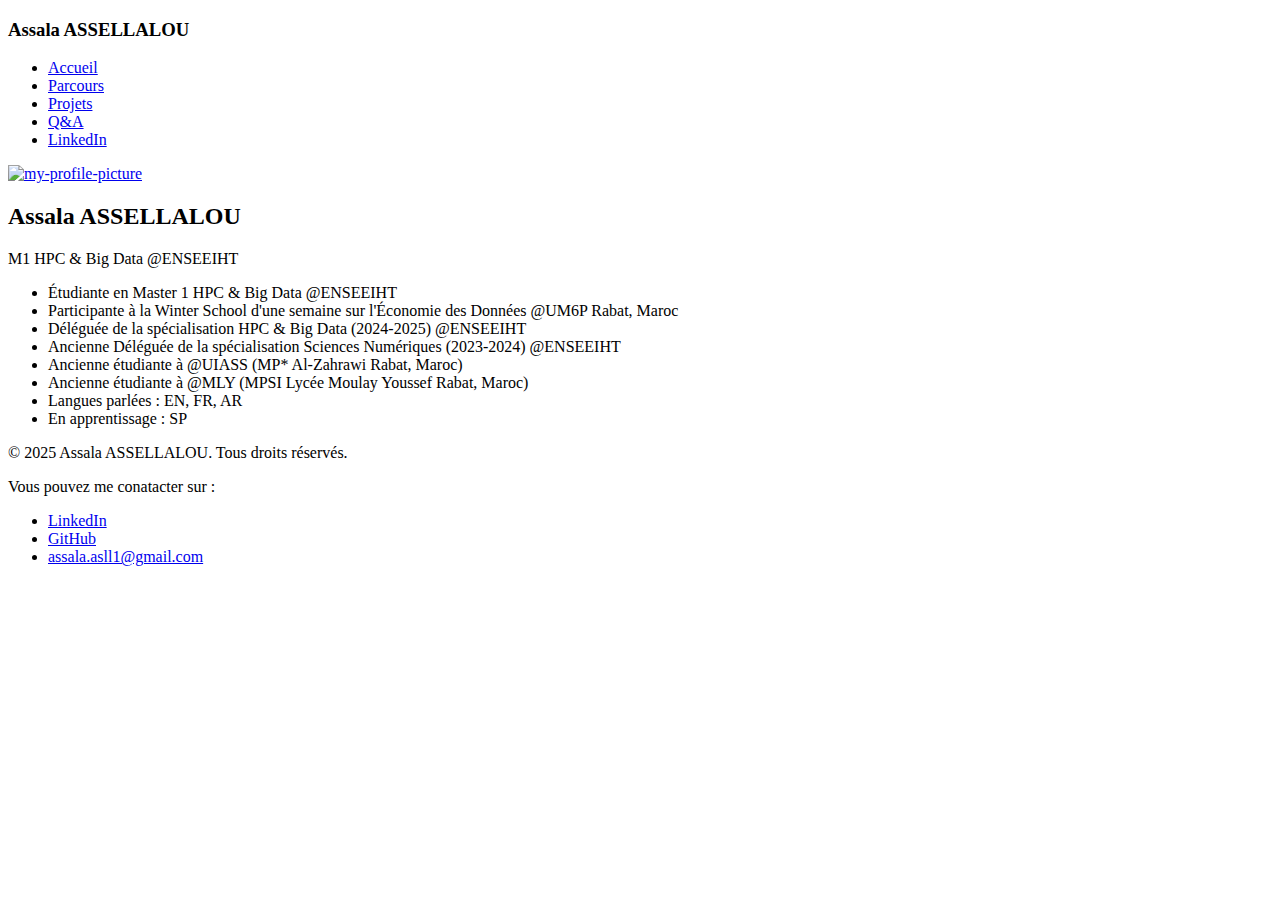
==== index.html @ 3943d306 "Move index.html to root" ====
<!DOCTYPE html>
<html lang="fr">
   <head>
        <meta charset="UTF-8">
        <meta name="viewport" content="width=device-width, initial-scale=1.0">
        <link rel="stylesheet" href="index.css">
        <link rel="stylesheet" href="competences.css">

        
        <title>Mon e-portfolio</title>
   </head>
    <body>
        <header>
            <h3>Assala ASSELLALOU</h3>
            <nav>
                <ul>
                    <li><a href="index.html">Accueil</a></li>
                    <li><a href="parcours.html">Parcours</a></li>
                    <li><a href="projets.html">Projets</a></li>
                    <li><a href="q&a.html">Q&A</a></li>
                    <li><a href="https://www.linkedin.com/in/assala-assellalou/" target="_blank">LinkedIn</a></li>
                  
                </ul>
            </nav>
        </header>


        <main>
            
            <!-- Profile info -->
            <section id="profile-info">
                <!-- Profile picture -->
                <div class="profile-picture">
                    <a href="https://www.linkedin.com/in/assala-assellalou/" target="_blank"><img src="../assets/me.jpg" alt="my-profile-picture"></a>
                </div>
                <div class="profile-name">
                    <h2>Assala ASSELLALOU</h2>
                    <p>M1 HPC & Big Data @ENSEEIHT</p>
                </div>
                <!-- Profile bio -->
                <div class="bio">
                      
                        <ul>
                            <li>Étudiante en Master 1 HPC & Big Data @ENSEEIHT</li>
                            <li>Participante à la Winter School d'une semaine sur l'Économie des Données @UM6P Rabat, Maroc</li>
                            <li>Déléguée de la spécialisation HPC & Big Data (2024-2025) @ENSEEIHT</li>
                            <li>Ancienne Déléguée de la spécialisation Sciences Numériques (2023-2024) @ENSEEIHT</li>
                            <li>Ancienne étudiante à @UIASS (MP* Al-Zahrawi Rabat, Maroc)</li>
                            <li>Ancienne étudiante à @MLY (MPSI Lycée Moulay Youssef Rabat, Maroc)</li>
                            <li>Langues parlées : EN, FR, AR</li>
                            <li>En apprentissage : SP</li>
                        </ul> 
                </div>

            


        </main>

        <footer>
            <p>&copy; 2025 Assala ASSELLALOU. Tous droits réservés.</p>
            <div class="social-media-links">
                <p> Vous pouvez me conatacter sur :</p>
                <ul>
                    <li><a href="https://www.linkedin.com/in/assala-assellalou/" target="_blank">LinkedIn</a></li>
                    <li><a href="https://github.com/Assala-Assellalou" target="_blank">GitHub</a></li>
                    <li><a href="mailto:assala.asll1@gmail.com">assala.asll1@gmail.com</a></li>
                </ul>
            </div>
        </footer>
    </body>
</html>
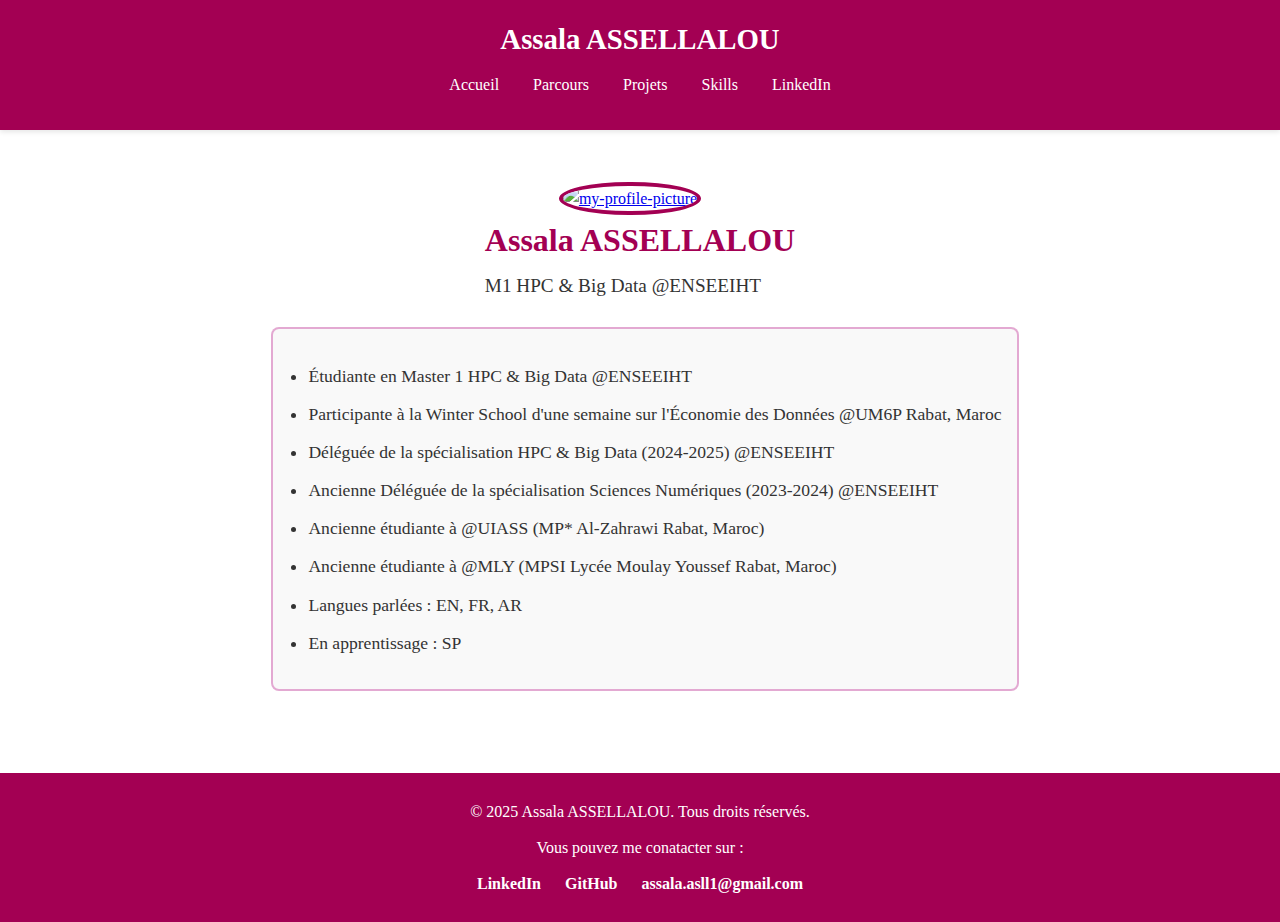
==== commit c399d9d2: "modifications" ====
--- a/index.html
+++ b/index.html
@@ -3,8 +3,7 @@
    <head>
         <meta charset="UTF-8">
         <meta name="viewport" content="width=device-width, initial-scale=1.0">
-        <link rel="stylesheet" href="index.css">
-        <link rel="stylesheet" href="competences.css">
+        <link rel="stylesheet" href="./src/pages/style.css">
 
         
         <title>Mon e-portfolio</title>
@@ -17,7 +16,7 @@
                     <li><a href="index.html">Accueil</a></li>
                     <li><a href="parcours.html">Parcours</a></li>
                     <li><a href="projets.html">Projets</a></li>
-                    <li><a href="q&a.html">Q&A</a></li>
+                    <li><a href="skills.html">Skills</a></li>
                     <li><a href="https://www.linkedin.com/in/assala-assellalou/" target="_blank">LinkedIn</a></li>
                   
                 </ul>
--- a/src/pages/style.css
+++ b/src/pages/style.css
@@ -0,0 +1,325 @@
+/* Corps de la page */
+body {
+    font-family:'Times New Roman', Times, serif;
+    line-height: 1.6;
+    margin: 0;
+    padding: 0;
+    background-color: #fff;
+    color: #333;
+}
+
+/* En-tête */
+header {
+    background-color: #A30053;
+    color: #fff;
+    padding: 1rem 0;
+    text-align: center;
+    box-shadow: 0 2px 5px rgba(0, 0, 0, 0.1);
+}
+
+header h3 {
+    margin: 0;
+    font-size: 1.8rem;
+    font-weight: bold;
+}
+
+/* Navigation */
+nav ul {
+    list-style: none;
+    padding: 0;
+    margin-top: 10px;
+}
+
+nav ul li {
+    display: inline;
+    margin: 0 15px;
+}
+
+nav ul li a {
+    color: #fff;
+    text-decoration: none;
+    font-weight: 500;
+}
+
+nav ul li a:hover {
+    color: #ff00a2;
+    text-decoration: underline;
+}
+
+/* Main */
+main {
+    max-width: 90%;
+    padding: 2rem;
+    margin: 0 auto;
+}
+
+/* Informations du profil */
+#profile-info {
+    display: flex;
+    flex-direction: column;
+    justify-content: flex-start;
+    margin-top: 20px;
+    margin-bottom: 20px; /* Réduit l'espace sous le profil */
+    align-items: center;
+}
+
+/* Photo de profil */
+.profile-picture img {
+    width: 180px;
+    height: 180px;
+    border-radius: 50%;
+    margin-right: 20px;
+    border: 4px solid #A30053;
+    object-fit: cover;
+}
+
+.profile-name {
+    flex: 1;
+}
+
+.profile-name h2 {
+    margin: 0;
+    font-size: 2rem;
+    color: #A30053;
+}
+
+.profile-name p {
+    margin: 5px 0;
+    font-size: 1.2rem;
+}
+
+/* Bio  */
+.bio {
+    background-color: #f9f9f9;
+    border-radius: 8px;
+    border: 2px solid #c4359967;
+    padding: 15px;
+    margin-right: 10px;
+    margin-left: 20px;
+    margin-top: 20px;
+    margin-bottom: 30px; 
+    transition: all 0.3s ease-in-out;
+}
+
+.bio:hover {
+    box-shadow: 0 4px 10px rgba(0, 0, 0, 0.2);
+}
+
+.bio h3 {
+    color: #1800a3;
+    font-size: 1.8rem;
+    margin-bottom: 10px;
+}
+
+.bio ul {
+    padding-left: 20px;
+    font-size: 1.1rem;
+}
+
+.bio li {
+    margin-bottom: 10px;
+}
+
+.bio li:hover {
+    color: #A30053;
+    font-weight: bold;
+    cursor: pointer;
+}
+
+
+/* Style du pied de page */
+footer {
+    background-color: #A30053;
+    color: #fff;
+    padding: 1rem;
+    text-align: center;
+}
+
+footer p {
+    margin: 10px 0;
+    font-size: 1rem;
+}
+
+footer ul {
+    list-style: none;
+    padding: 0;
+    margin: 10px 0;
+}
+
+footer ul li {
+    display: inline;
+    margin: 0 10px;
+}
+
+footer ul li a {
+    color: #fff;
+    text-decoration: none;
+    font-weight: bold;
+}
+
+footer ul li a:hover {
+    color: #ff00a2;
+}
+
+/* Effets de survol pour les sections */
+section {
+    transition: all 0.3s ease-in-out;
+}
+
+section:hover {
+    transform: translateY(-5px);
+}
+
+
+
+
+
+
+
+.skills-grid {
+    display: grid;
+    grid-template-columns: repeat(3, 1fr); 
+    gap: 20px;
+    margin-top: 20px;
+}
+
+@media (max-width: 900px) {
+    .skills-grid {
+        grid-template-columns: repeat(2, 1fr); 
+    }
+}
+
+@media (max-width: 600px) {
+    .skills-grid {
+        grid-template-columns: repeat(1, 1fr); 
+    }
+}
+
+
+
+.skill-box {
+    background-color: #fff;
+    border: 2px solid #c4359967;
+    border-radius: 10px;
+    padding: 20px;
+    box-shadow: 0 4px 10px rgba(0, 0, 0, 0.1);
+    transition: transform 0.3s ease-in-out, box-shadow 0.3s ease-in-out;
+}
+
+
+.skill-box:hover {
+    transform: translateY(-5px);
+    box-shadow: 0 6px 15px rgba(0, 0, 0, 0.2);
+}
+
+
+.skill-box h4 {
+    color: #A30053;
+    font-size: 1.5rem;
+    margin-bottom: 10px;
+    text-align: center;
+}
+
+
+.skill-box ul {
+    list-style: none;
+    padding: 0;
+}
+
+.skill-box li {
+    font-size: 1rem;
+    margin-bottom: 8px;
+    padding: 5px;
+    border-bottom: 1px solid rgba(0, 0, 0, 0.1);
+}
+
+
+.skill-box li:last-child {
+    border-bottom: none;
+}
+
+
+@media (max-width: 768px) {
+    .skills-grid {
+        grid-template-columns: repeat(auto-fit, minmax(250px, 1fr));
+    }
+}
+
+
+/* "Parcours" */
+#parcours {
+    text-align: center;
+    margin-top: 30px;
+}
+
+#parcours h2 {
+    font-size: 2.5rem;
+    color: #A30053;
+    margin-bottom: 20px;
+}
+#parcours h4 {
+    font-size: 1rem;
+    color: #303030;
+    margin-bottom: 40px;
+}
+
+.education {
+    max-width: 1200px;
+    margin: 0 auto;
+}
+
+.grid {
+    display: grid;
+    grid-template-columns: repeat(3, 1fr);
+    gap: 20px;
+}
+
+.grid-item {
+    background-color: #fff;
+    border-radius: 8px;
+    border: 2px solid #c4359967;
+    box-shadow: 0 2px 8px rgba(235, 177, 222, 0.324);
+    padding: 15px;
+    text-align: center;
+    transition: transform 0.3s ease, box-shadow 0.3s ease;
+    cursor: pointer;
+}
+.grid-item img {
+   
+    width: 100%;
+    height: 150px;
+    object-fit: cover; 
+    border-radius: 8px;
+    border: 2px solid #c4359967;
+    
+}
+.grid-item img:hover {
+    
+    filter: brightness(90%); 
+    cursor: pointer; 
+}
+
+
+.grid-item:hover {
+    transform: translateY(-5px) scale(1.05); 
+    box-shadow: 0 4px 12px rgba(121, 121, 121, 0.5); 
+}
+
+.grid-item:hover p {
+    color: #A30053; 
+    font-weight: bold;
+}
+
+
+.grid-item p {
+    font-size: 1rem;
+    margin-top: 10px;
+}
+
+.highlight {
+    color: #A30053;
+    font-weight: bold;
+}
+
+
+
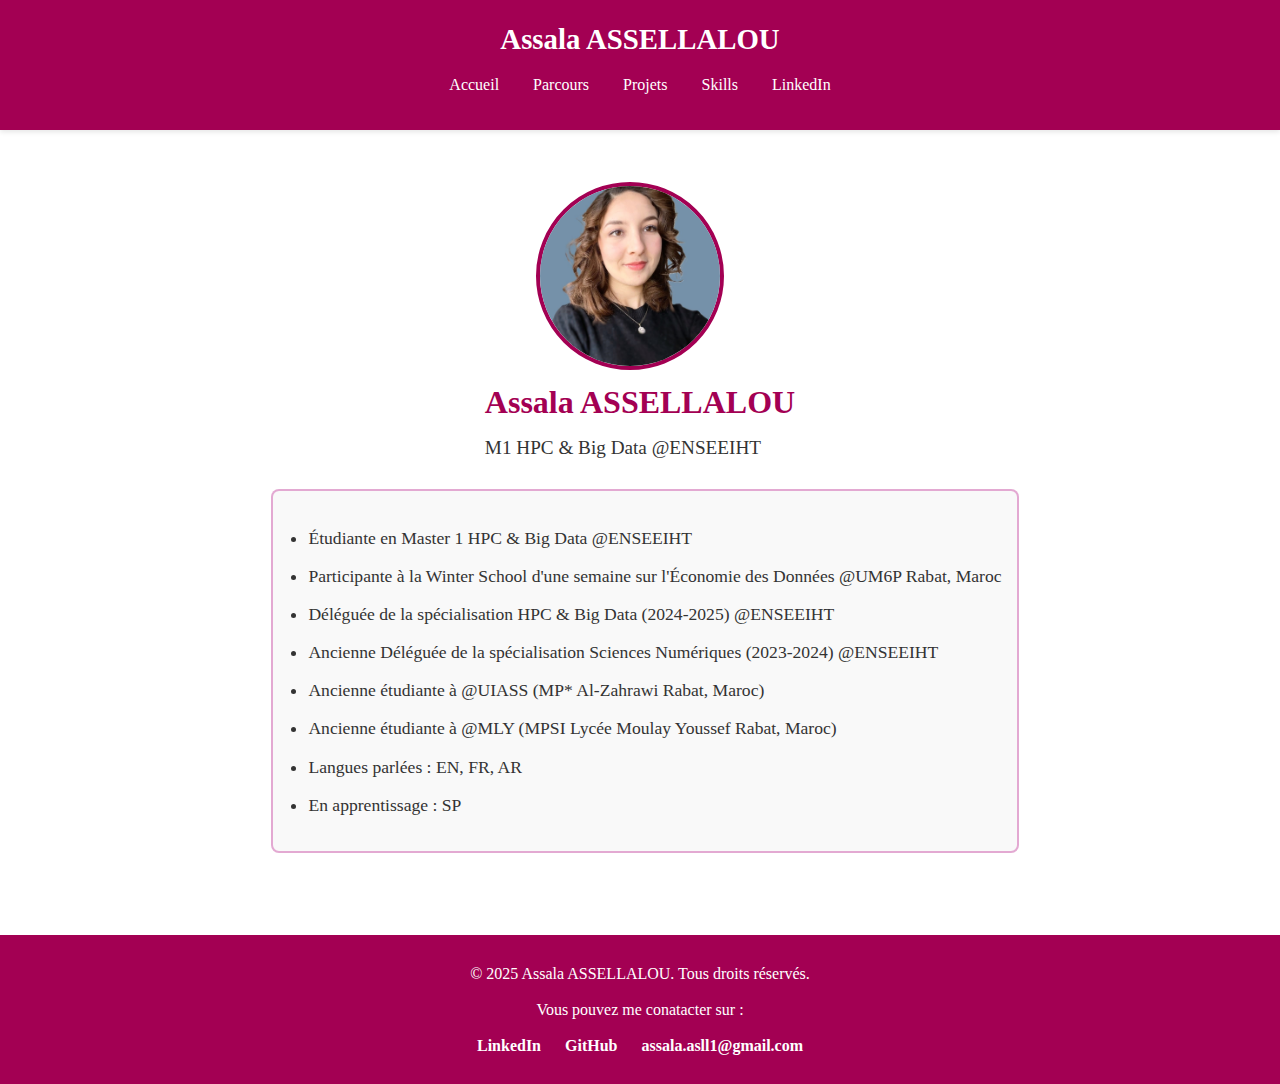
==== commit b9bcb1be: "modifications" ====
--- a/index.html
+++ b/index.html
@@ -3,7 +3,7 @@
    <head>
         <meta charset="UTF-8">
         <meta name="viewport" content="width=device-width, initial-scale=1.0">
-        <link rel="stylesheet" href="./src/pages/style.css">
+        <link rel="stylesheet" href="style.css">
 
         
         <title>Mon e-portfolio</title>
@@ -30,7 +30,7 @@
             <section id="profile-info">
                 <!-- Profile picture -->
                 <div class="profile-picture">
-                    <a href="https://www.linkedin.com/in/assala-assellalou/" target="_blank"><img src="../assets/me.jpg" alt="my-profile-picture"></a>
+                    <a href="https://www.linkedin.com/in/assala-assellalou/" target="_blank"><img src="./assets/me.jpg" alt="my-profile-picture"></a>
                 </div>
                 <div class="profile-name">
                     <h2>Assala ASSELLALOU</h2>
--- a/style.css
+++ b/style.css
@@ -0,0 +1,325 @@
+/* Corps de la page */
+body {
+    font-family:'Times New Roman', Times, serif;
+    line-height: 1.6;
+    margin: 0;
+    padding: 0;
+    background-color: #fff;
+    color: #333;
+}
+
+/* En-tête */
+header {
+    background-color: #A30053;
+    color: #fff;
+    padding: 1rem 0;
+    text-align: center;
+    box-shadow: 0 2px 5px rgba(0, 0, 0, 0.1);
+}
+
+header h3 {
+    margin: 0;
+    font-size: 1.8rem;
+    font-weight: bold;
+}
+
+/* Navigation */
+nav ul {
+    list-style: none;
+    padding: 0;
+    margin-top: 10px;
+}
+
+nav ul li {
+    display: inline;
+    margin: 0 15px;
+}
+
+nav ul li a {
+    color: #fff;
+    text-decoration: none;
+    font-weight: 500;
+}
+
+nav ul li a:hover {
+    color: #ff00a2;
+    text-decoration: underline;
+}
+
+/* Main */
+main {
+    max-width: 90%;
+    padding: 2rem;
+    margin: 0 auto;
+}
+
+/* Informations du profil */
+#profile-info {
+    display: flex;
+    flex-direction: column;
+    justify-content: flex-start;
+    margin-top: 20px;
+    margin-bottom: 20px; /* Réduit l'espace sous le profil */
+    align-items: center;
+}
+
+/* Photo de profil */
+.profile-picture img {
+    width: 180px;
+    height: 180px;
+    border-radius: 50%;
+    margin-right: 20px;
+    border: 4px solid #A30053;
+    object-fit: cover;
+}
+
+.profile-name {
+    flex: 1;
+}
+
+.profile-name h2 {
+    margin: 0;
+    font-size: 2rem;
+    color: #A30053;
+}
+
+.profile-name p {
+    margin: 5px 0;
+    font-size: 1.2rem;
+}
+
+/* Bio  */
+.bio {
+    background-color: #f9f9f9;
+    border-radius: 8px;
+    border: 2px solid #c4359967;
+    padding: 15px;
+    margin-right: 10px;
+    margin-left: 20px;
+    margin-top: 20px;
+    margin-bottom: 30px; 
+    transition: all 0.3s ease-in-out;
+}
+
+.bio:hover {
+    box-shadow: 0 4px 10px rgba(0, 0, 0, 0.2);
+}
+
+.bio h3 {
+    color: #1800a3;
+    font-size: 1.8rem;
+    margin-bottom: 10px;
+}
+
+.bio ul {
+    padding-left: 20px;
+    font-size: 1.1rem;
+}
+
+.bio li {
+    margin-bottom: 10px;
+}
+
+.bio li:hover {
+    color: #A30053;
+    font-weight: bold;
+    cursor: pointer;
+}
+
+
+/* Style du pied de page */
+footer {
+    background-color: #A30053;
+    color: #fff;
+    padding: 1rem;
+    text-align: center;
+}
+
+footer p {
+    margin: 10px 0;
+    font-size: 1rem;
+}
+
+footer ul {
+    list-style: none;
+    padding: 0;
+    margin: 10px 0;
+}
+
+footer ul li {
+    display: inline;
+    margin: 0 10px;
+}
+
+footer ul li a {
+    color: #fff;
+    text-decoration: none;
+    font-weight: bold;
+}
+
+footer ul li a:hover {
+    color: #ff00a2;
+}
+
+/* Effets de survol pour les sections */
+section {
+    transition: all 0.3s ease-in-out;
+}
+
+section:hover {
+    transform: translateY(-5px);
+}
+
+
+
+
+
+
+
+.skills-grid {
+    display: grid;
+    grid-template-columns: repeat(3, 1fr); 
+    gap: 20px;
+    margin-top: 20px;
+}
+
+@media (max-width: 900px) {
+    .skills-grid {
+        grid-template-columns: repeat(2, 1fr); 
+    }
+}
+
+@media (max-width: 600px) {
+    .skills-grid {
+        grid-template-columns: repeat(1, 1fr); 
+    }
+}
+
+
+
+.skill-box {
+    background-color: #fff;
+    border: 2px solid #c4359967;
+    border-radius: 10px;
+    padding: 20px;
+    box-shadow: 0 4px 10px rgba(0, 0, 0, 0.1);
+    transition: transform 0.3s ease-in-out, box-shadow 0.3s ease-in-out;
+}
+
+
+.skill-box:hover {
+    transform: translateY(-5px);
+    box-shadow: 0 6px 15px rgba(0, 0, 0, 0.2);
+}
+
+
+.skill-box h4 {
+    color: #A30053;
+    font-size: 1.5rem;
+    margin-bottom: 10px;
+    text-align: center;
+}
+
+
+.skill-box ul {
+    list-style: none;
+    padding: 0;
+}
+
+.skill-box li {
+    font-size: 1rem;
+    margin-bottom: 8px;
+    padding: 5px;
+    border-bottom: 1px solid rgba(0, 0, 0, 0.1);
+}
+
+
+.skill-box li:last-child {
+    border-bottom: none;
+}
+
+
+@media (max-width: 768px) {
+    .skills-grid {
+        grid-template-columns: repeat(auto-fit, minmax(250px, 1fr));
+    }
+}
+
+
+/* "Parcours" */
+#parcours {
+    text-align: center;
+    margin-top: 30px;
+}
+
+#parcours h2 {
+    font-size: 2.5rem;
+    color: #A30053;
+    margin-bottom: 20px;
+}
+#parcours h4 {
+    font-size: 1rem;
+    color: #303030;
+    margin-bottom: 40px;
+}
+
+.education {
+    max-width: 1200px;
+    margin: 0 auto;
+}
+
+.grid {
+    display: grid;
+    grid-template-columns: repeat(3, 1fr);
+    gap: 20px;
+}
+
+.grid-item {
+    background-color: #fff;
+    border-radius: 8px;
+    border: 2px solid #c4359967;
+    box-shadow: 0 2px 8px rgba(235, 177, 222, 0.324);
+    padding: 15px;
+    text-align: center;
+    transition: transform 0.3s ease, box-shadow 0.3s ease;
+    cursor: pointer;
+}
+.grid-item img {
+   
+    width: 100%;
+    height: 150px;
+    object-fit: cover; 
+    border-radius: 8px;
+    border: 2px solid #c4359967;
+    
+}
+.grid-item img:hover {
+    
+    filter: brightness(90%); 
+    cursor: pointer; 
+}
+
+
+.grid-item:hover {
+    transform: translateY(-5px) scale(1.05); 
+    box-shadow: 0 4px 12px rgba(121, 121, 121, 0.5); 
+}
+
+.grid-item:hover p {
+    color: #A30053; 
+    font-weight: bold;
+}
+
+
+.grid-item p {
+    font-size: 1rem;
+    margin-top: 10px;
+}
+
+.highlight {
+    color: #A30053;
+    font-weight: bold;
+}
+
+
+
